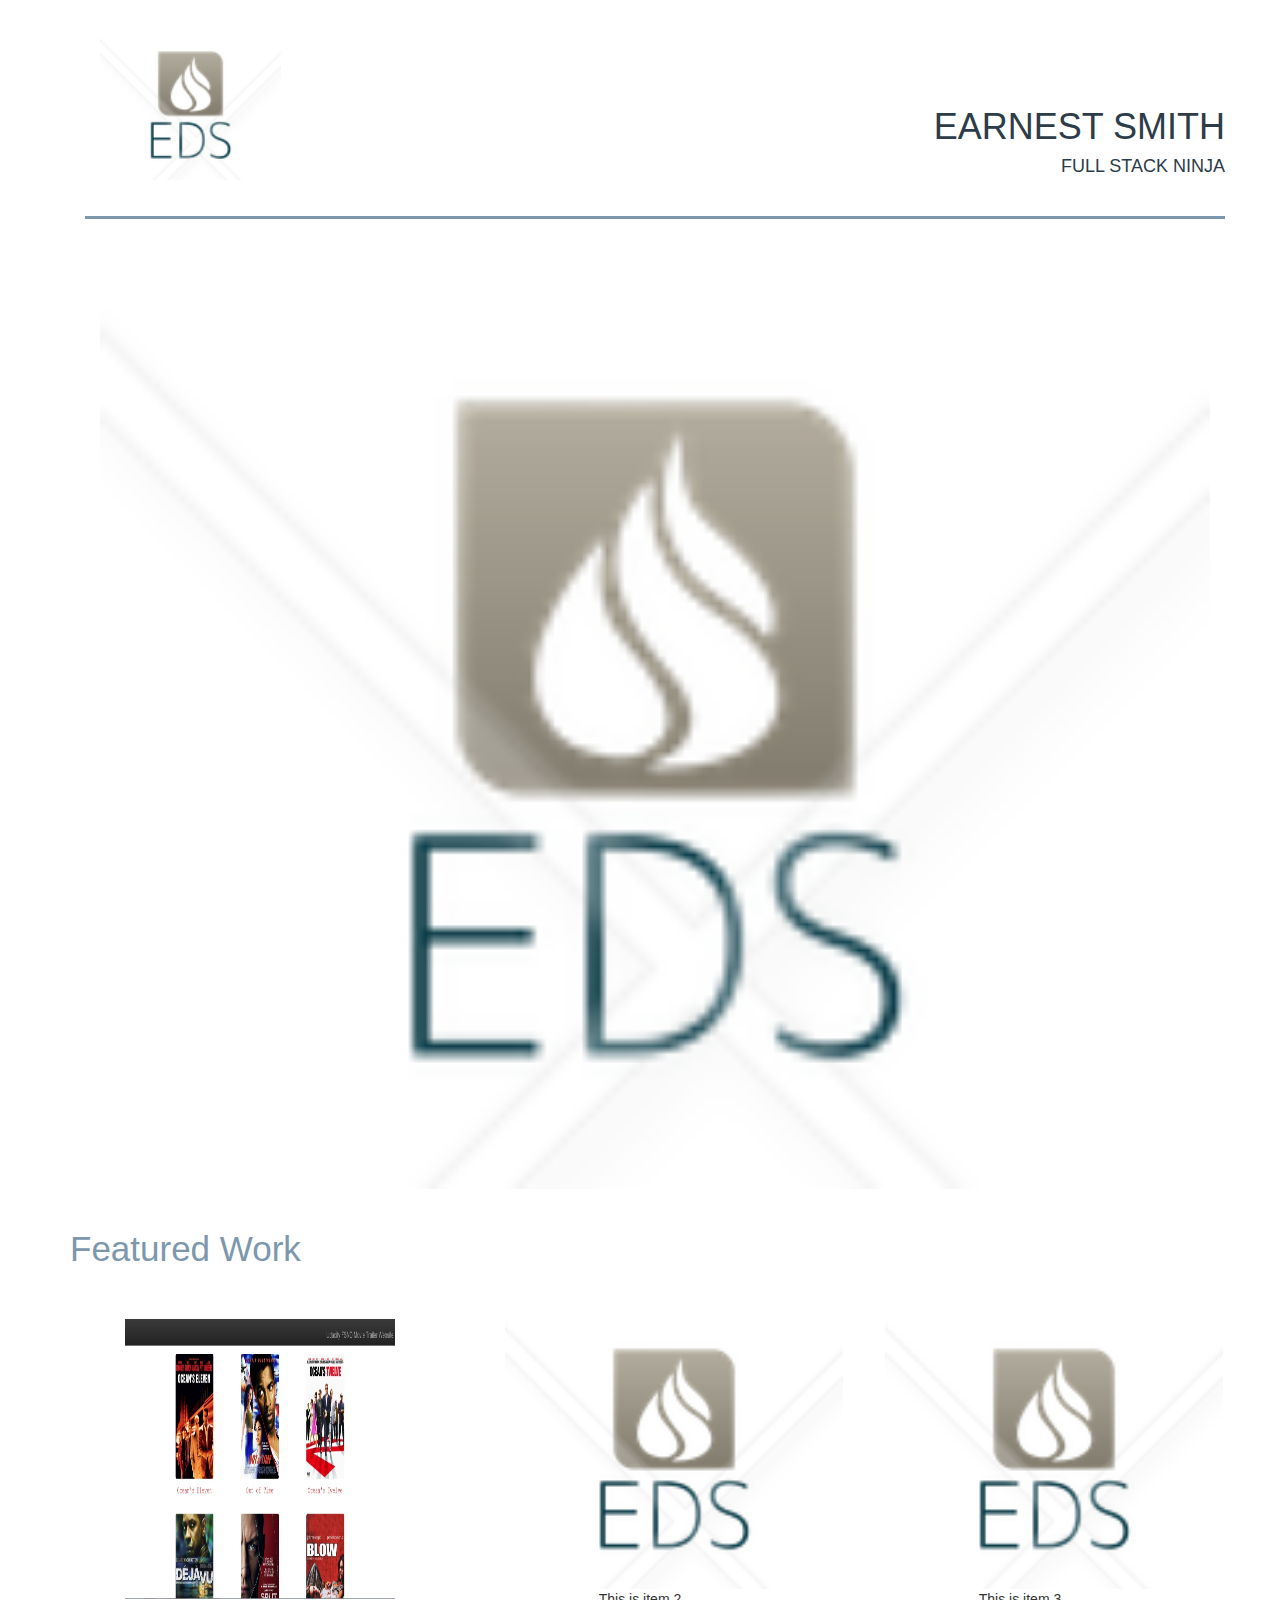
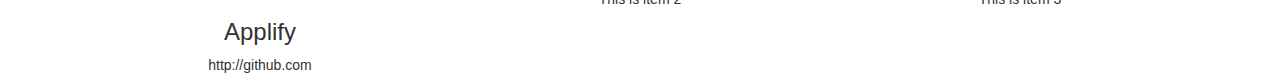
==== index.html @ 2dd087d5 "img update" ====
<!DOCTYPE HTML>
<html lang="en">
  <head>
    <meta charset="UTF-8">
    <meta name="viewport" content="width=device-width, initial-scale=1.0">
    <meta name="description" content="Udacity FSND Portfolio">
    <link href="css/style.css" rel="stylesheet">
    <link rel="stylesheet" href="https://maxcdn.bootstrapcdn.com/bootstrap/3.3.7/css/bootstrap.min.css">
    <script src="https://ajax.googleapis.com/ajax/libs/jquery/3.2.0/jquery.min.js"></script>
    <script src="https://maxcdn.bootstrapcdn.com/bootstrap/3.3.7/js/bootstrap.min.js"></script>
    <title>EDS Portfolio</title>
    <body>
        <div class="container">
<header>
    <div class="container">
    	<div class="col-sm-6">
                <img src="img/EDS.png" alt="EDS Logo Image" height="150px"></div>
    	<div class="headertext">
                <h1>Earnest Smith</h1><h4>Full Stack Ninja</h4></div>
    </div>
</header>
<div class="container">
    <div class="line"></div>
</div>
<br>
<section>
    <div class="container">
    	<div class="row-centered">
        <div class="col-md-12"><img src="img/EDS.png" width="100%"></div>
    </div>
</div>
</section>
<br>
    <div class="text">Featured Work</div>
<br>
<section>
    <div class="flex-container" "row-centered">
        <div class="flexitem">
       <p><figure><img src="img/udacity_fresh.JPG" alt="Fresh Tomatoes" height="280px" width="100%"><figcaption><h3>Applify</h3><p>http://github.com</p></figcaption>

       </figure>
            </div>
        <div class="flexitem">
            <img src="img/EDS.png" alt="EDS Logo" height="280px">This is item 2</div>
        <div class="flexitem">
            <img src="img/EDS.png" alt="EDS Logo" height="280px">This is item 3</div>

    </div>
</section>
<BR>

</div>
</div>
</body>
</html>
---- css/style.css ----
.container {
	margin: auto;
	padding: 15px;
	width: 100%;
}

.headertext {
	color: #2d3c49;
	padding-top: 5%;
	text-align: right;
	text-transform: uppercase;

}

.section {
	max-width: 100%;
	padding: 15px;
}

.line {
border-bottom: solid #7d97ad;
}

.text {
color: #7d97ad;
text-align: left;
font-family: sans-serif;
font-size: 35px;
}

.flex-container {
	display: flex;
	flex-wrap: wrap;
	width: 100%;
	height: 300px;
}

.flexitem {
	margin: auto;
	order: 1;
	background-color: white;
	height: 300px;
	width: 300px;
	text-align: center;
	padding: 15px;
	}
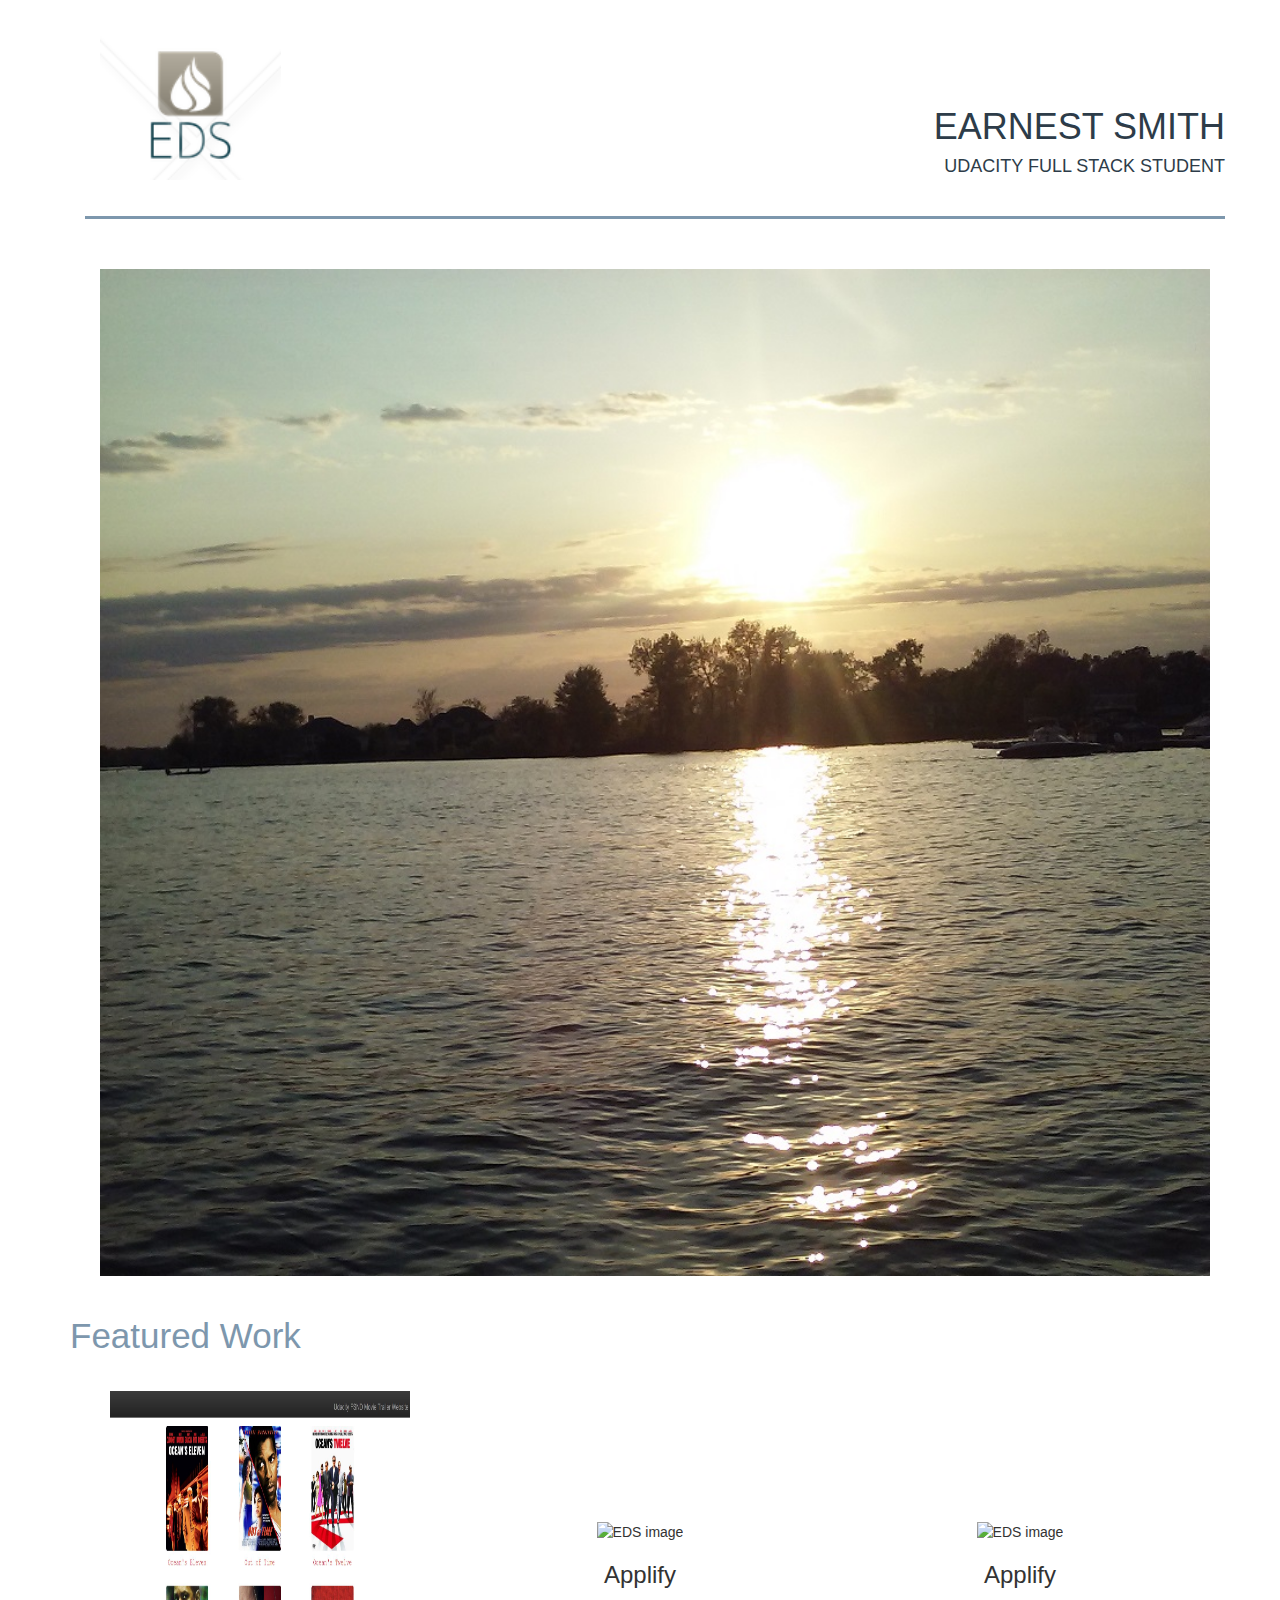
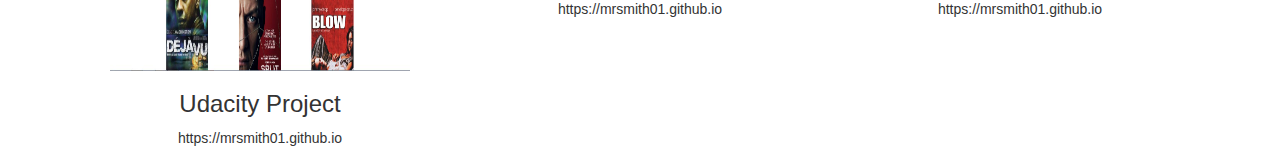
==== commit f35c3837: "update files" ====
--- a/index.html
+++ b/index.html
@@ -14,9 +14,9 @@
 <header>
     <div class="container">
     	<div class="col-sm-6">
-                <img src="img/EDS.png" alt="EDS Logo Image" height="150px"></div>
+                <img src="img/EDS.png" alt="EDS Image" height= 150px></div>
     	<div class="headertext">
-                <h1>Earnest Smith</h1><h4>Full Stack Ninja</h4></div>
+                <h1>Earnest Smith</h1><h4>Udacity Full Stack Student</h4></div>
     </div>
 </header>
 <div class="container">
@@ -25,31 +25,37 @@
 <br>
 <section>
     <div class="container">
-    	<div class="row-centered">
-        <div class="col-md-12"><img src="img/EDS.png" width="100%"></div>
-    </div>
+
+        <div class="col-md-12"><img src="img/geist1.jpg" alt="EDS images" width= 100%></div>
+
 </div>
 </section>
 <br>
     <div class="text">Featured Work</div>
 <br>
 <section>
-    <div class="flex-container" "row-centered">
+    <div class="flex-container">
         <div class="flexitem">
-       <p><figure><img src="img/udacity_fresh.JPG" alt="Fresh Tomatoes" height="280px" width="100%"><figcaption><h3>Applify</h3><p>http://github.com</p></figcaption>
-
+       <p><figure><img src="img/udacity_fresh.JPG" alt="Fresh Tomatoes"
+                    height= 280px width= 100%>
+         <figcaption><h3>Udacity Project</h3>https://mrsmith01.github.io
+         </figcaption>
        </figure>
             </div>
         <div class="flexitem">
-            <img src="img/EDS.png" alt="EDS Logo" height="280px">This is item 2</div>
+          <p><figure><img src="img/web_pic.JPG" alt="EDS image"
+                       height= 280px width= 100%>
+            <figcaption><h3>Applify</h3>https://mrsmith01.github.io</figcaption>
+          </figure></div>
         <div class="flexitem">
-            <img src="img/EDS.png" alt="EDS Logo" height="280px">This is item 3</div>
-
+          <p><figure><img src="img/web_pic.JPG" alt="EDS image"
+                       height= 280px width= 100%>
+            <figcaption><h3>Applify</h3>https://mrsmith01.github.io</figcaption>
+          </figure>
+        </div>
     </div>
 </section>
 <BR>
-
-</div>
 </div>
 </body>
 </html>
--- a/css/style.css
+++ b/css/style.css
@@ -1,7 +1,7 @@
 .container {
+	width: 100%;
 	margin: auto;
 	padding: 15px;
-	width: 100%;
 }
 
 .headertext {
@@ -37,10 +37,6 @@
 
 .flexitem {
 	margin: auto;
-	order: 1;
-	background-color: white;
-	height: 300px;
 	width: 300px;
 	text-align: center;
-	padding: 15px;
-	}+}
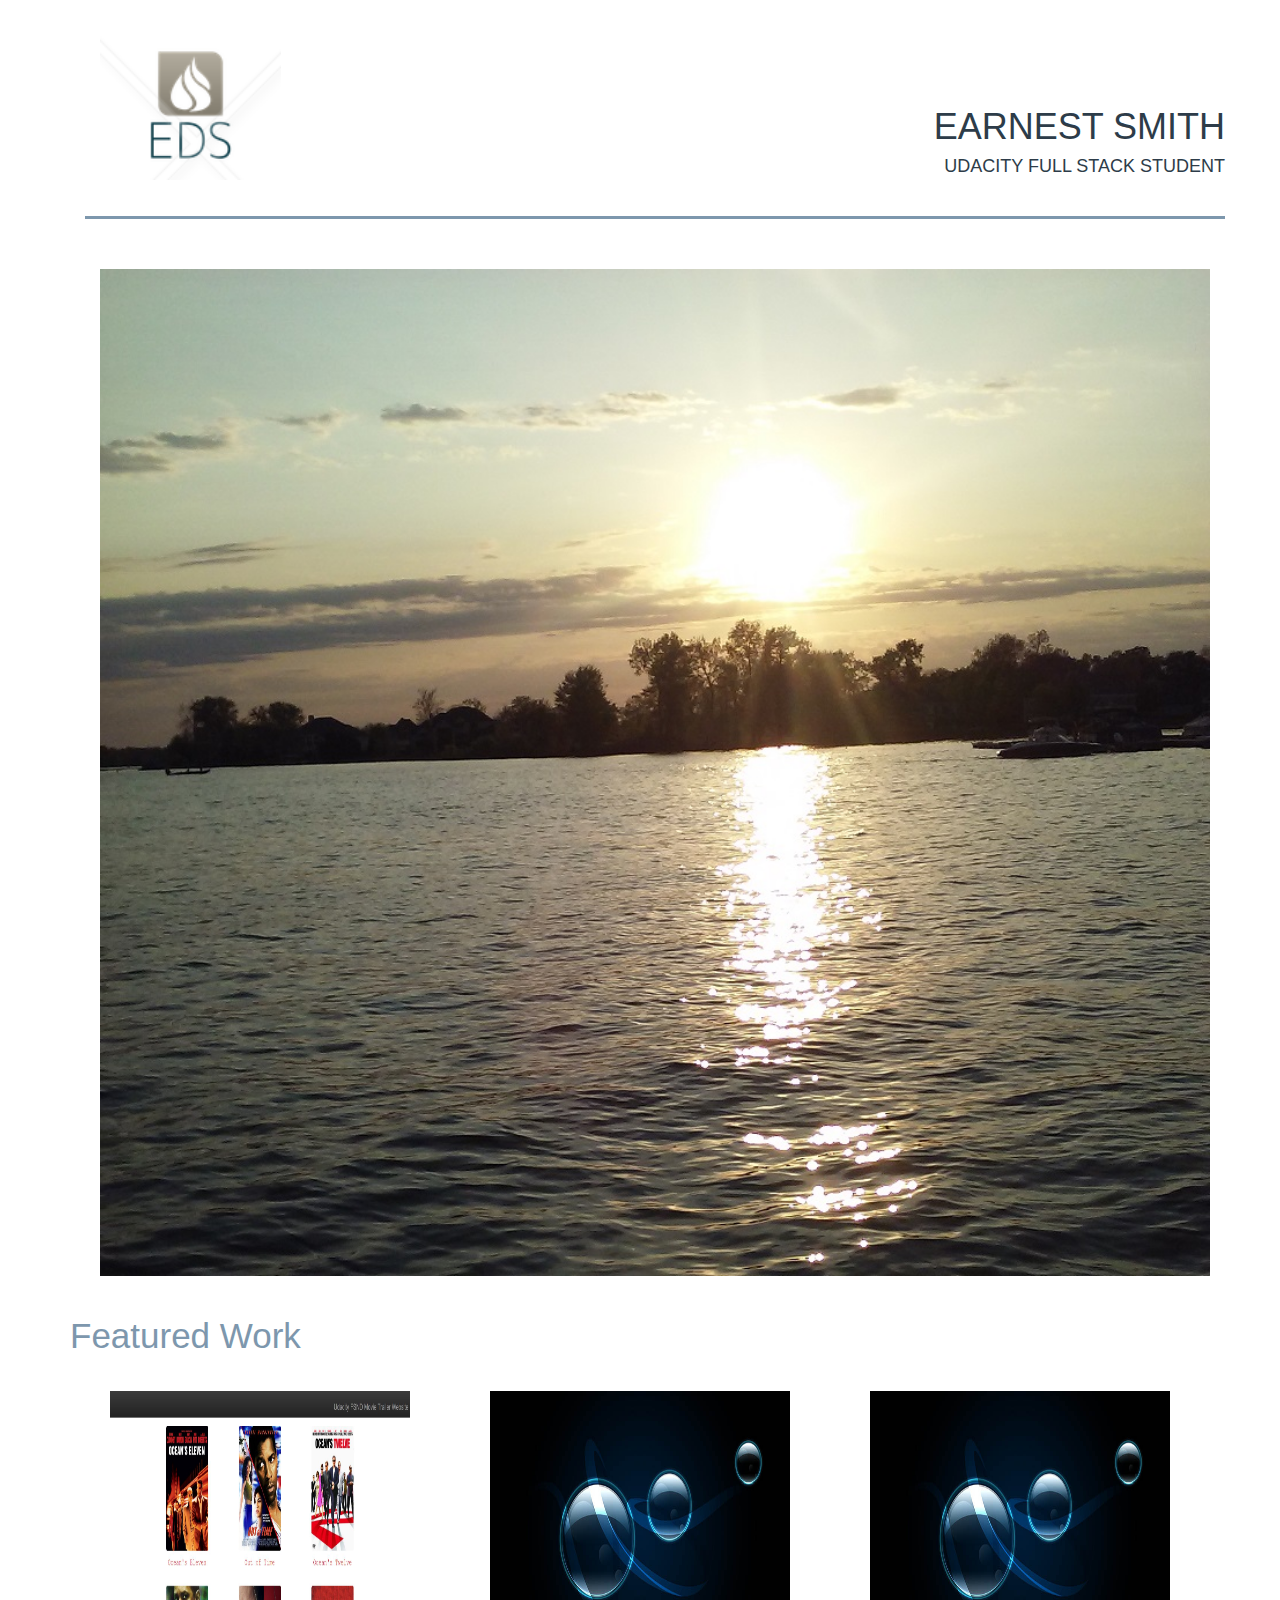
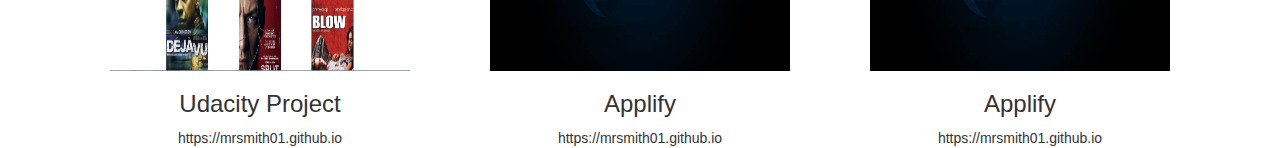
==== commit 37ee415e: "img update" ====
--- a/index.html
+++ b/index.html
@@ -43,12 +43,12 @@
        </figure>
             </div>
         <div class="flexitem">
-          <p><figure><img src="img/web_pic.JPG" alt="EDS image"
+          <p><figure><img src="img/web_pic.jpg" alt="EDS image"
                        height= 280px width= 100%>
             <figcaption><h3>Applify</h3>https://mrsmith01.github.io</figcaption>
           </figure></div>
         <div class="flexitem">
-          <p><figure><img src="img/web_pic.JPG" alt="EDS image"
+          <p><figure><img src="img/web_pic.jpg" alt="EDS image"
                        height= 280px width= 100%>
             <figcaption><h3>Applify</h3>https://mrsmith01.github.io</figcaption>
           </figure>
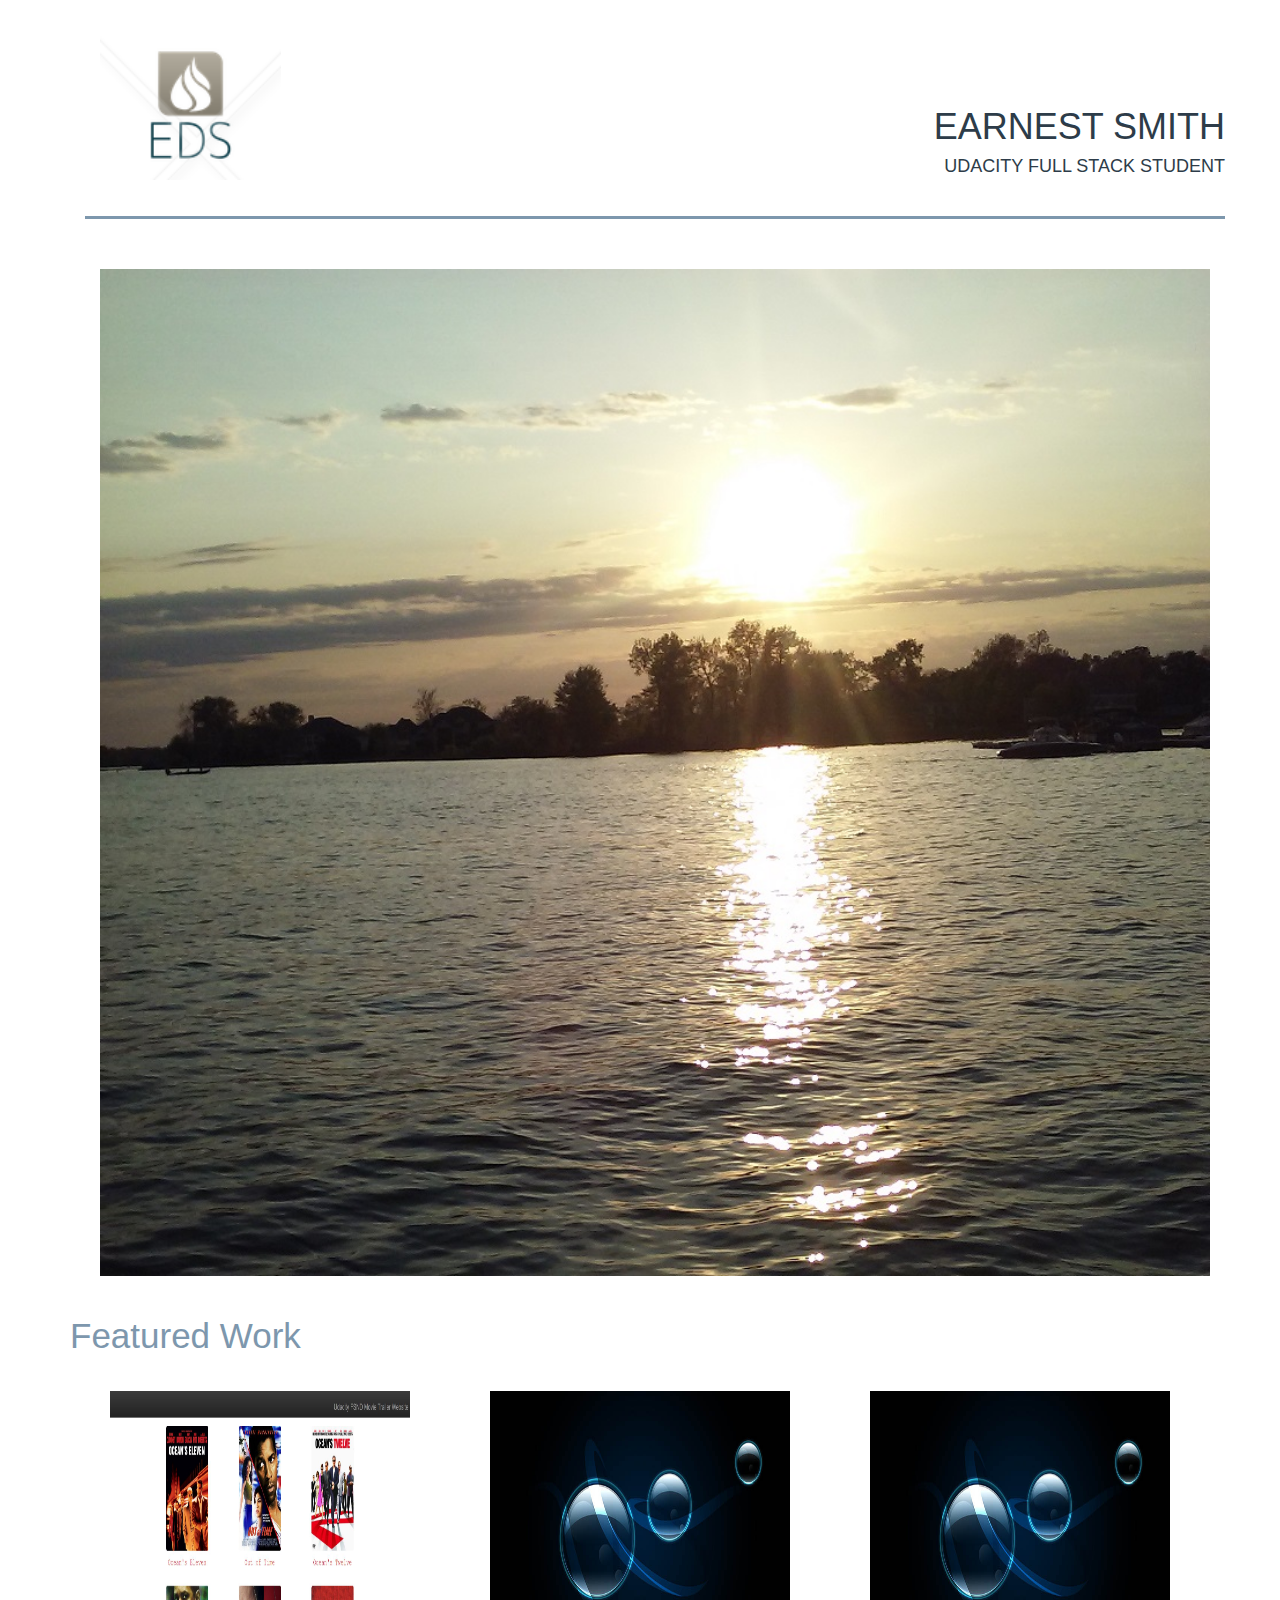
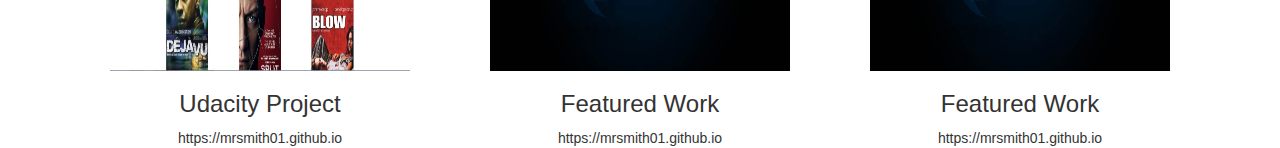
==== commit 95144c54: "update" ====
--- a/index.html
+++ b/index.html
@@ -45,12 +45,12 @@
         <div class="flexitem">
           <p><figure><img src="img/web_pic.jpg" alt="EDS image"
                        height= 280px width= 100%>
-            <figcaption><h3>Applify</h3>https://mrsmith01.github.io</figcaption>
+            <figcaption><h3>Featured Work</h3>https://mrsmith01.github.io</figcaption>
           </figure></div>
         <div class="flexitem">
           <p><figure><img src="img/web_pic.jpg" alt="EDS image"
                        height= 280px width= 100%>
-            <figcaption><h3>Applify</h3>https://mrsmith01.github.io</figcaption>
+            <figcaption><h3>Featured Work</h3>https://mrsmith01.github.io</figcaption>
           </figure>
         </div>
     </div>
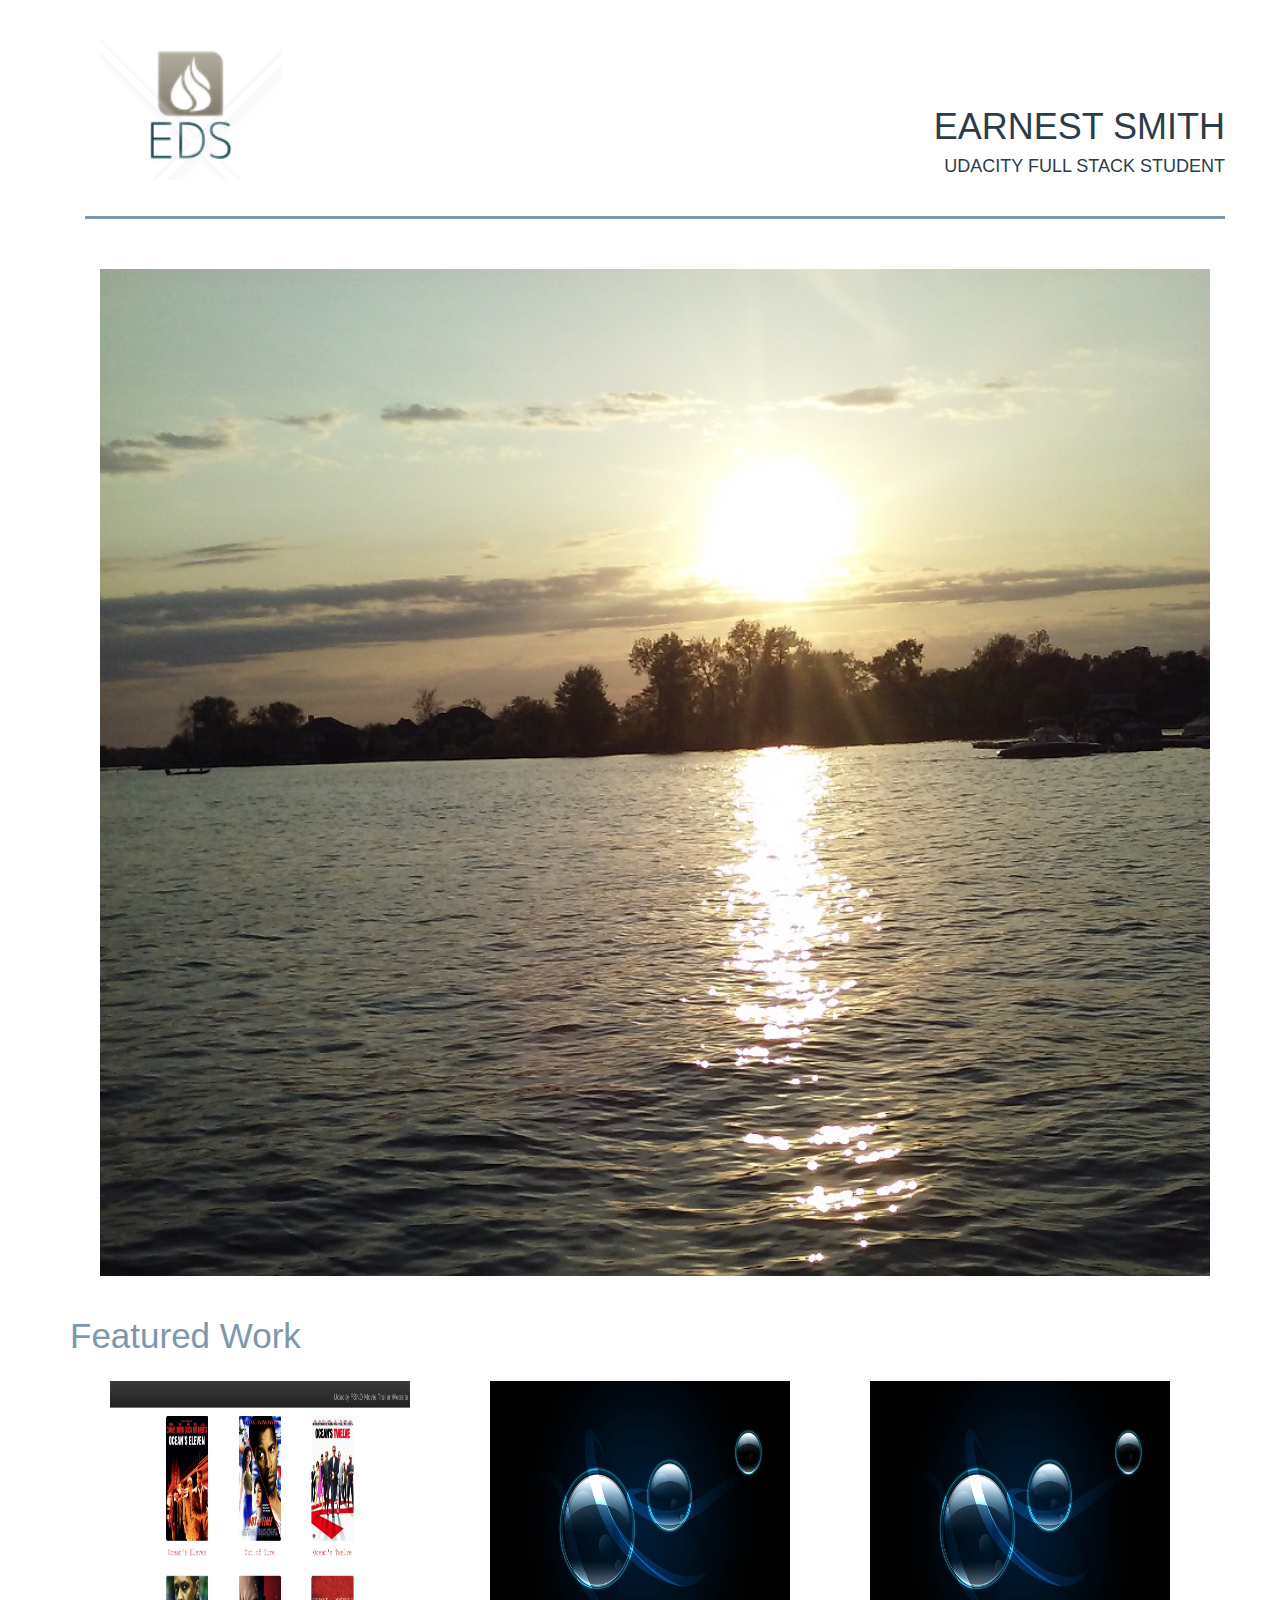
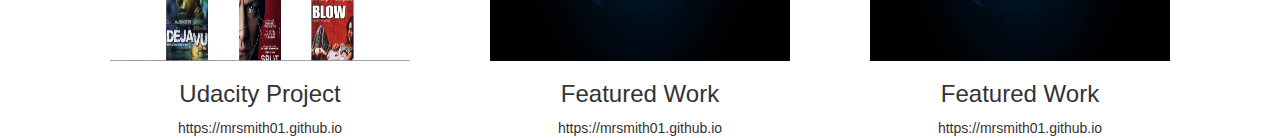
==== commit a7bfe827: "update" ====
--- a/index.html
+++ b/index.html
@@ -25,9 +25,8 @@
 <br>
 <section>
     <div class="container">
-
-        <div class="col-md-12"><img src="img/geist1.jpg" alt="EDS images" width= 100%></div>
-
+        <div class="col-md-12">
+          <img src="img/geist1.jpg" alt="EDS images" width= 100%></div>
 </div>
 </section>
 <br>
@@ -36,19 +35,19 @@
 <section>
     <div class="flex-container">
         <div class="flexitem">
-       <p><figure><img src="img/udacity_fresh.JPG" alt="Fresh Tomatoes"
+       <figure><img src="img/udacity_fresh.JPG" alt="Fresh Tomatoes"
                     height= 280px width= 100%>
          <figcaption><h3>Udacity Project</h3>https://mrsmith01.github.io
          </figcaption>
        </figure>
             </div>
         <div class="flexitem">
-          <p><figure><img src="img/web_pic.jpg" alt="EDS image"
+          <figure><img src="img/web_pic.jpg" alt="EDS image"
                        height= 280px width= 100%>
-            <figcaption><h3>Featured Work</h3>https://mrsmith01.github.io</figcaption>
+          <figcaption><h3>Featured Work</h3>https://mrsmith01.github.io</figcaption>
           </figure></div>
         <div class="flexitem">
-          <p><figure><img src="img/web_pic.jpg" alt="EDS image"
+          <figure><img src="img/web_pic.jpg" alt="EDS image"
                        height= 280px width= 100%>
             <figcaption><h3>Featured Work</h3>https://mrsmith01.github.io</figcaption>
           </figure>
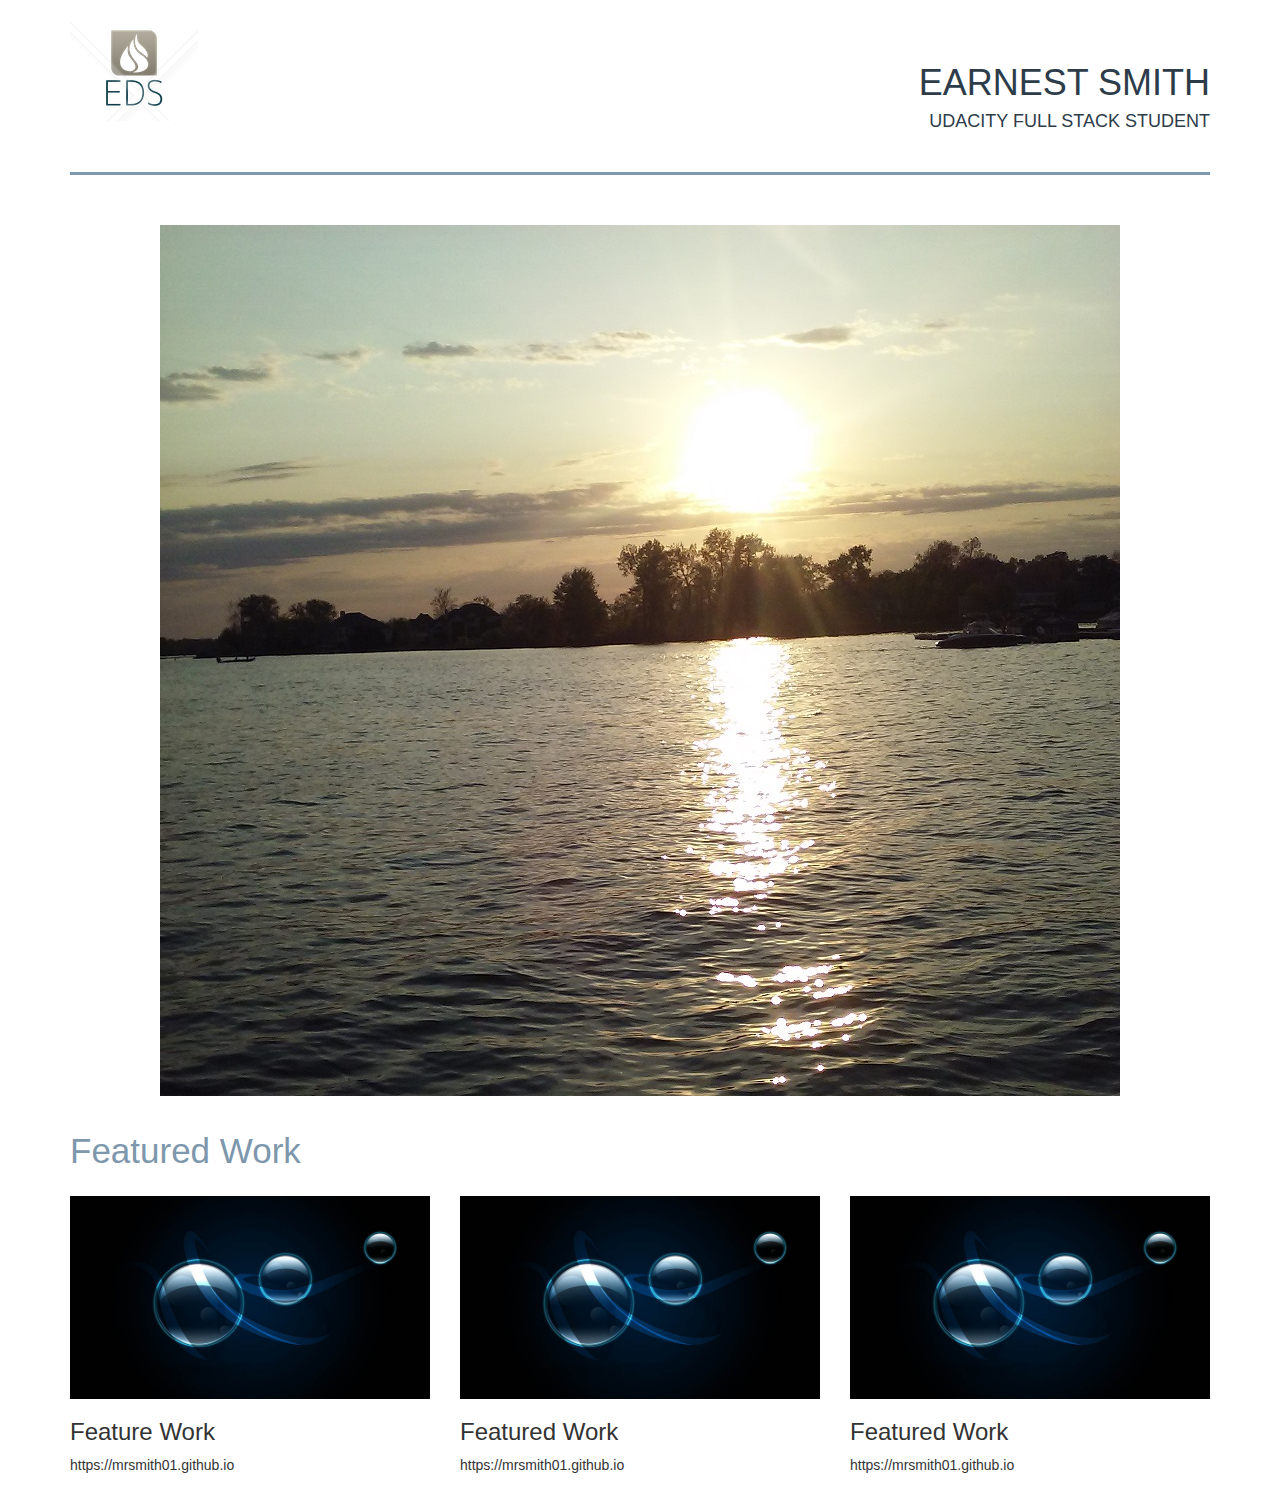
==== commit fb17f9ea: "review update" ====
--- a/index.html
+++ b/index.html
@@ -3,58 +3,64 @@
   <head>
     <meta charset="UTF-8">
     <meta name="viewport" content="width=device-width, initial-scale=1.0">
-    <meta name="description" content="Udacity FSND Portfolio">
+    <meta name="description" content="">
     <link href="css/style.css" rel="stylesheet">
     <link rel="stylesheet" href="https://maxcdn.bootstrapcdn.com/bootstrap/3.3.7/css/bootstrap.min.css">
-    <script src="https://ajax.googleapis.com/ajax/libs/jquery/3.2.0/jquery.min.js"></script>
-    <script src="https://maxcdn.bootstrapcdn.com/bootstrap/3.3.7/js/bootstrap.min.js"></script>
     <title>EDS Portfolio</title>
-    <body>
-        <div class="container">
+    </head>
+<body>
 <header>
-    <div class="container">
-    	<div class="col-sm-6">
-                <img src="img/EDS.png" alt="EDS Image" height= 150px></div>
-    	<div class="headertext">
-                <h1>Earnest Smith</h1><h4>Udacity Full Stack Student</h4></div>
+   <div class="container">
+      <!--Row for logo and name-->
+      <div class="row">
+          <div class="col-md-6">
+              <img src="img/EDS.png" alt="EDS Image" height: auto>
+          </div>
+          <div class="col-md-6">
+            <div class="headertext">
+              <h1>Earnest Smith</h1><h4>Udacity Full Stack Student</h4></div>
+          </div>
+      </div>
     </div>
 </header>
-<div class="container">
+  <div class="container">
     <div class="line"></div>
-</div>
-<br>
+  </div>
+  <br>
 <section>
-    <div class="container">
-        <div class="col-md-12">
-          <img src="img/geist1.jpg" alt="EDS images" width= 100%></div>
+     <!--Row for banner-->
+     <div class="container" align="center">
+       <div class="row">
+         <div class="col-md-12">
+        <img src="img/geist1.jpg" alt="EDS images">
+         </div>
+     </div>
 </div>
 </section>
-<br>
-    <div class="text">Featured Work</div>
-<br>
+     <!--Row for featured work-->
 <section>
-    <div class="flex-container">
-        <div class="flexitem">
-       <figure><img src="img/udacity_fresh.JPG" alt="Fresh Tomatoes"
-                    height= 280px width= 100%>
-         <figcaption><h3>Udacity Project</h3>https://mrsmith01.github.io
-         </figcaption>
-       </figure>
-            </div>
-        <div class="flexitem">
-          <figure><img src="img/web_pic.jpg" alt="EDS image"
-                       height= 280px width= 100%>
-          <figcaption><h3>Featured Work</h3>https://mrsmith01.github.io</figcaption>
-          </figure></div>
-        <div class="flexitem">
-          <figure><img src="img/web_pic.jpg" alt="EDS image"
-                       height= 280px width= 100%>
+  <div class="container">
+        <div class="text">Featured Work</div>
+    <br>
+      <div class="row">
+          <div class="col-md-4">
+            <figure><img src="img/web_pic.jpg" alt="EDS image">
+              <figcaption><h3>Feature Work</h3>https://mrsmith01.github.io
+              </figcaption>
+            </figure>
+          </div>
+          <div class="col-md-4">
+            <figure><img src="img/web_pic.jpg" alt="EDS image">
             <figcaption><h3>Featured Work</h3>https://mrsmith01.github.io</figcaption>
-          </figure>
-        </div>
-    </div>
+            </figure>
+          </div>
+          <div class="col-md-4">
+            <figure><img src="img/web_pic.jpg" alt="EDS image">
+            <figcaption><h3>Featured Work</h3>https://mrsmith01.github.io</figcaption>
+            </figure>
+          </div>
+      </div>
+  </div>
 </section>
-<BR>
-</div>
 </body>
 </html>
--- a/css/style.css
+++ b/css/style.css
@@ -1,9 +1,13 @@
 .container {
-	width: 100%;
 	margin: auto;
 	padding: 15px;
 }
 
+img {
+	max-width: 100%;
+	height: auto;
+	display: block;
+	}
 .headertext {
 	color: #2d3c49;
 	padding-top: 5%;
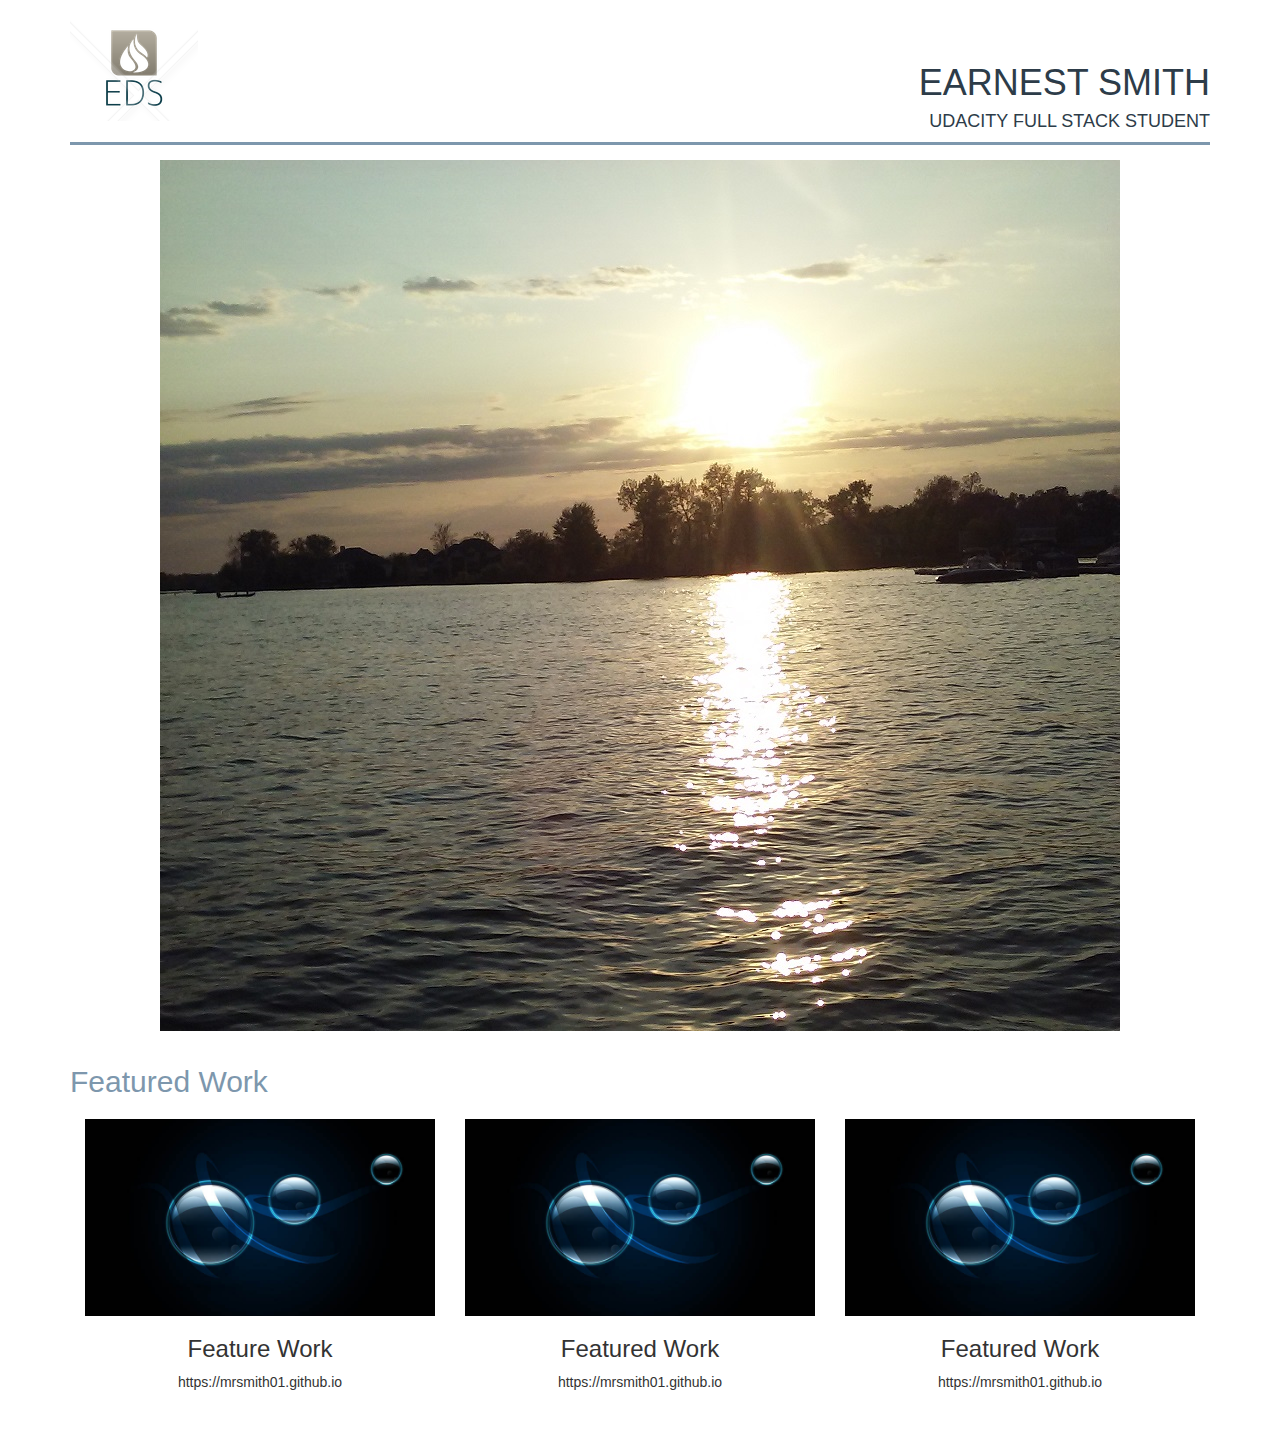
==== commit d63c1ec2: "Portfolio review updates" ====
--- a/index.html
+++ b/index.html
@@ -1,66 +1,74 @@
 <!DOCTYPE HTML>
 <html lang="en">
-  <head>
+
+<head>
     <meta charset="UTF-8">
     <meta name="viewport" content="width=device-width, initial-scale=1.0">
     <meta name="description" content="">
     <link href="css/style.css" rel="stylesheet">
     <link rel="stylesheet" href="https://maxcdn.bootstrapcdn.com/bootstrap/3.3.7/css/bootstrap.min.css">
     <title>EDS Portfolio</title>
-    </head>
+</head>
+
 <body>
-<header>
-   <div class="container">
-      <!--Row for logo and name-->
-      <div class="row">
-          <div class="col-md-6">
-              <img src="img/EDS.png" alt="EDS Image" height: auto>
-          </div>
-          <div class="col-md-6">
-            <div class="headertext">
-              <h1>Earnest Smith</h1><h4>Udacity Full Stack Student</h4></div>
-          </div>
-      </div>
+    <div class="container">
+        <!--Row for logo and name-->
+        <header>
+            <div class="row">
+                <div class="col-md-6">
+                    <img src="img/EDS.png" alt="EDS Image">
+                </div>
+                <div class="col-md-6">
+                    <div class="headertext">
+                        <h1>Earnest Smith</h1>
+                        <h4>Udacity Full Stack Student</h4></div>
+                </div>
+            </div>
+        </header>
+        <div class="line"></div>
+        <!--Row for banner-->
+        <section class="section">
+            <div class="row">
+                <div class="col-md-12" align="center">
+                    <picture>
+                        <source media="(min-width: 768px)" srcset="img/geist3x.png">
+                        <source media="(min-width: 481px)" srcset="img/geist2x.png">
+                        <img src="img/geist1x.png" alt="EDS images">
+                    </picture>
+                </div>
+            </div>
+        </section>
+        <!--Row for featured work-->
+        <section class="section">
+            <div class="row">
+                <div class="text">Featured Work</div>
+                <div class="col-md-4">
+                    <figure><img src="img/web_pic.jpg" alt="EDS image">
+                        <figcaption>
+                            <h3>Feature Work</h3>
+                            <p>https://mrsmith01.github.io</p>
+                        </figcaption>
+                    </figure>
+                </div>
+                <div class="col-md-4">
+                    <figure><img src="img/web_pic.jpg" alt="EDS image">
+                        <figcaption>
+                            <h3>Featured Work</h3>
+                            <p>https://mrsmith01.github.io</p>
+                        </figcaption>
+                    </figure>
+                </div>
+                <div class="col-md-4">
+                    <figure><img src="img/web_pic.jpg" alt="EDS image">
+                        <figcaption>
+                            <h3>Featured Work</h3>
+                            <p>https://mrsmith01.github.io</p>
+                        </figcaption>
+                    </figure>
+                </div>
+            </div>
     </div>
-</header>
-  <div class="container">
-    <div class="line"></div>
-  </div>
-  <br>
-<section>
-     <!--Row for banner-->
-     <div class="container" align="center">
-       <div class="row">
-         <div class="col-md-12">
-        <img src="img/geist1.jpg" alt="EDS images">
-         </div>
-     </div>
-</div>
-</section>
-     <!--Row for featured work-->
-<section>
-  <div class="container">
-        <div class="text">Featured Work</div>
-    <br>
-      <div class="row">
-          <div class="col-md-4">
-            <figure><img src="img/web_pic.jpg" alt="EDS image">
-              <figcaption><h3>Feature Work</h3>https://mrsmith01.github.io
-              </figcaption>
-            </figure>
-          </div>
-          <div class="col-md-4">
-            <figure><img src="img/web_pic.jpg" alt="EDS image">
-            <figcaption><h3>Featured Work</h3>https://mrsmith01.github.io</figcaption>
-            </figure>
-          </div>
-          <div class="col-md-4">
-            <figure><img src="img/web_pic.jpg" alt="EDS image">
-            <figcaption><h3>Featured Work</h3>https://mrsmith01.github.io</figcaption>
-            </figure>
-          </div>
-      </div>
-  </div>
-</section>
+    </section>
 </body>
+
 </html>
--- a/css/style.css
+++ b/css/style.css
@@ -1,46 +1,42 @@
 .container {
-	margin: auto;
-	padding: 15px;
+  margin: auto;
+  padding: 15px;
 }
 
 img {
-	max-width: 100%;
-	height: auto;
-	display: block;
-	}
+  max-width: 100%;
+  height: auto;
+  display: block;
+}
+
 .headertext {
-	color: #2d3c49;
-	padding-top: 5%;
-	text-align: right;
-	text-transform: uppercase;
-
+  color: #2d3c49;
+  padding-top: 5%;
+  text-align: right;
+  text-transform: uppercase;
 }
 
 .section {
-	max-width: 100%;
-	padding: 15px;
+  max-width: 100%;
+  padding: 15px;
 }
 
 .line {
-border-bottom: solid #7d97ad;
+  border-bottom: solid #7d97ad;
 }
 
 .text {
-color: #7d97ad;
-text-align: left;
-font-family: sans-serif;
-font-size: 35px;
+  color: #7d97ad;
+  text-align: left;
+  font-family: sans-serif;
+  font-size: 30px;
+  padding-bottom: 15px;
 }
 
-.flex-container {
-	display: flex;
-	flex-wrap: wrap;
-	width: 100%;
-	height: 300px;
+p {
+  text-align: center;
 }
 
-.flexitem {
-	margin: auto;
-	width: 300px;
-	text-align: center;
+h3 {
+  text-align: center;
 }
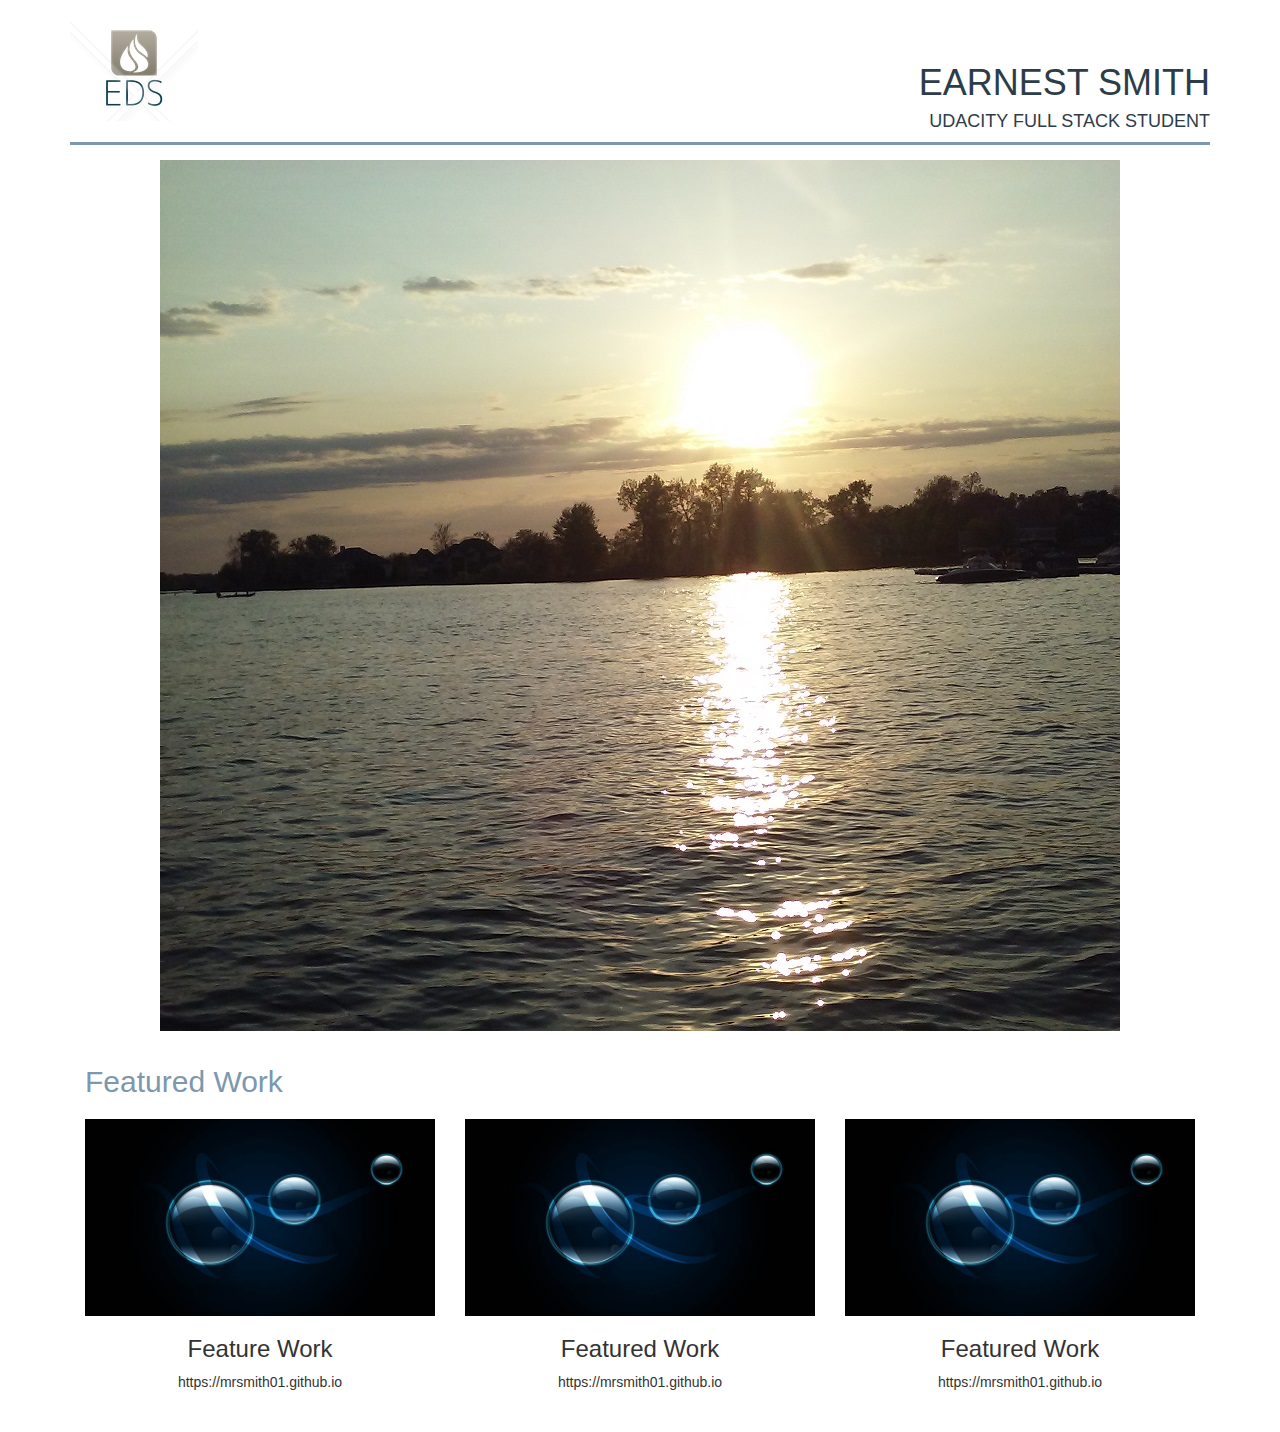
==== commit c607d080: "update" ====
--- a/index.html
+++ b/index.html
@@ -41,7 +41,9 @@
         <!--Row for featured work-->
         <section class="section">
             <div class="row">
-                <div class="text">Featured Work</div>
+                <div class="col-md-12">
+                    <div class="text">Featured Work</div>
+                </div>
                 <div class="col-md-4">
                     <figure><img src="img/web_pic.jpg" alt="EDS image">
                         <figcaption>
